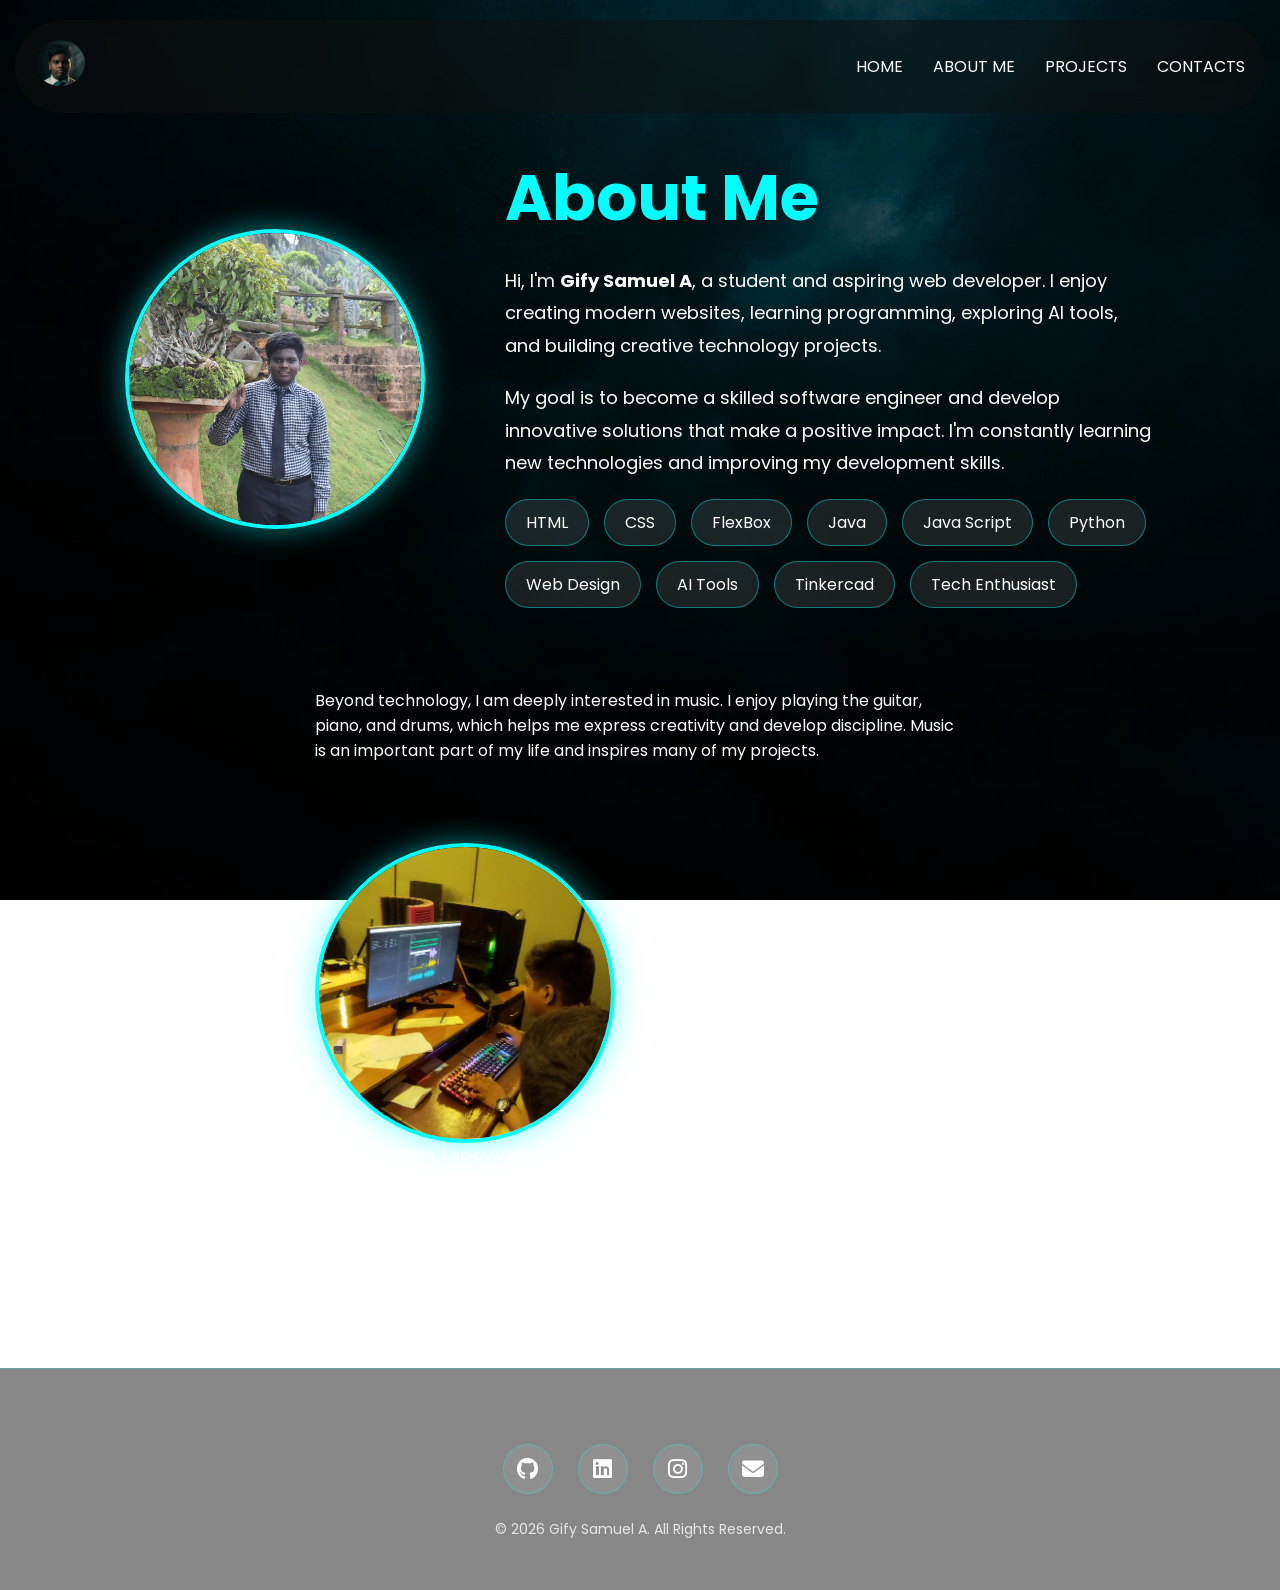
==== About.html @ 4fbe1c43 "Add files via upload" ====
<!DOCTYPE html>
<html>

<head>
    <title>About Me</title>

    <link href="https://fonts.googleapis.com/css2?family=Poppins:wght@300;400;600;700&display=swap" rel="stylesheet">
<link rel="stylesheet" href="https://cdnjs.cloudflare.com/ajax/libs/font-awesome/6.5.0/css/all.min.css">
    <style>

    * {
        margin: 0;
        padding: 0;
        box-sizing: border-box;
    }

    body {
        font-family: 'Poppins', sans-serif;

        background:
        linear-gradient(rgba(0,0,0,0.6), rgba(0,0,0,0.6)),
        url("PP.avif");

        background-size: cover;
        background-position: center;
        background-attachment: fixed;

        min-height: 100vh;

        animation: pageLoad 0.8s ease;
    }


    .header {
        background: rgba(17,16,16,0.5);
        backdrop-filter: blur(10px);

        position: fixed;
        top: 20px;
        left: 15px;
        right: 15px;

        padding: 20px;
        border-radius: 100px;

        display: flex;
        align-items: center;
        gap: 30px;

        z-index: 1000;

        animation: navDrop 0.8s ease;
        transition: 0.3s ease;
    }

    .header:hover {
        transform: translateY(-3px);
        box-shadow: 0 10px 30px rgba(0,255,255,0.15);
    }

    .logo {
        margin-right: auto;
    }

    .Gify {
        border-radius: 50%;
        transition: transform 0.4s ease;
    }

    .Gify:hover {
        transform: rotate(8deg) scale(1.05);
    }

    /* ===== LINKS ===== */

    .header a {
        color: white;
        text-decoration: none;
        position: relative;
        padding: 5px 0;

        transition: color 0.3s ease;
    }

    .header a:hover {
        color: cyan;
    }

    /* underline animation */
    .header a::after {
        content: "";
        position: absolute;
        left: 0;
        bottom: 0;

        width: 100%;
        height: 2px;

        background: cyan;

        transform: scaleX(0);
        transform-origin: left;

        transition: transform 0.3s ease;
    }

    .header a:hover::after {
        transform: scaleX(1);
    }

    

    /* ===== LAYOUT ===== */

    .about_container {
        min-height: 100vh;

        display: flex;
        justify-content: center;
        align-items: center;
        gap: 80px;
        

        padding: 150px 50px 50px;
        flex-wrap: wrap;
    }


    .main_img 
    {
        width: 300px;
        height: 300px;

        border-radius: 50%;
        overflow: hidden;

        border: 4px solid cyan;
        box-shadow: 0 0 30px rgba(0,255,255,0.5);

        animation: float 4s ease-in-out infinite, fadeIn 1s ease;
        transition: transform 0.4s ease;
    }

    .main_img:hover {
        transform: scale(1.05);
    }

    .main_img img {
        width: 100%;
        height: 100%;
        object-fit: cover;
    }

    /* ===== TEXT ===== */

    .about_text,.extra_AbtMusic,.extra_AbtMedia
     {
        color: white;
        max-width: 650px;

        animation: fadeUp 1s ease;
    }

    .about_text h1
     {
        font-size: clamp(2.5rem,5vw,4rem);
        color: cyan;
        margin-bottom: 20px;
    }

    .about_text p 
    {
        font-size: 18px;
        line-height: 1.8;
        margin-bottom: 20px;

        opacity: 0;
        animation: fadeUp 1s ease forwards;
    }

    .about_text p:nth-child(2) { animation-delay: 0.2s; }
    .about_text p:nth-child(3) { animation-delay: 0.4s; }


    .skills 
    {
        display: flex;
        
        flex-wrap: wrap;
        gap: 15px;
        margin-top: 20px;
    }

    .skill {
        background: rgba(255,255,255,0.1);
        padding: 10px 20px;
        border-radius: 30px;
        border: 1px solid rgba(0,255,255,0.4);

        transition: 0.3s ease;
        animation: popIn 0.6s ease forwards;
    }

    .skill:hover {
        transform: translateY(-5px) scale(1.05);
        background: rgba(0,255,255,0.1);
    }



    .footer
{
    margin-top: 100px;

    padding: 50px 20px;

    text-align: center;

    background: rgba(17,16,16,0.5);

    backdrop-filter: blur(10px);

    border-top: 1px solid rgba(0,255,255,0.2);
}

.footer h2
{
    color: cyan;

    margin-bottom: 10px;

    text-shadow:
    0 0 10px cyan,
    0 0 20px cyan;
}

.footer p
{
    color: white;

    opacity: 0.8;
}

.socials
{
    margin: 25px 0;

    display: flex;
    justify-content: center;
    gap: 25px;
}

.socials a
{
    width: 50px;
    height: 50px;

    display: flex;
    justify-content: center;
    align-items: center;

    border-radius: 50%;

    color: white;

    text-decoration: none;

    background: rgba(255,255,255,0.08);

    border: 1px solid rgba(0,255,255,0.3);

    transition: 0.4s;
}

.socials a:hover
{
    color: cyan;

    transform: translateY(-8px) scale(1.1);

    box-shadow:
    0 0 15px cyan,
    0 0 30px cyan;
}

.socials i
{
    font-size: 22px;
}

.copyright
{
    margin-top: 20px;

    font-size: 14px;

    opacity: 0.6;
}




    @keyframes navDrop {
        from { opacity: 0; transform: translateY(-40px); }
        to { opacity: 1; transform: translateY(0); }
    }

    @keyframes pageLoad {
        from { opacity: 0; transform: scale(0.98); }
        to { opacity: 1; transform: scale(1); }
    }

    @keyframes fadeUp {
        from { opacity: 0; transform: translateY(20px); }
        to { opacity: 1; transform: translateY(0); }
    }

    @keyframes float {
        0% { transform: translateY(0); }
        50% { transform: translateY(-15px); }
        100% { transform: translateY(0); }
    }

    @keyframes popIn {
        from { opacity: 0; transform: scale(0.8); }
        to { opacity: 1; transform: scale(1); }
    }

    </style>
</head>

<body>

<div class="header">

    <div class="logo">
        <img class="Gify" src="Gify.png" width="50">
    </div>

    <a href="index.html">HOME</a>
    <a href="About.html">ABOUT ME</a>
        <a href="Projects.html">PROJECTS</a>
    <a href="Contact.html">CONTACTS</a>

</div>

<div class="about_container">

    <div class="main_img">
        <img src="About_mainpic.jpg">
    </div>

    <div class="about_text">

        <h1>About Me</h1>

        <p>
            Hi, I'm <b>Gify Samuel A</b>, a student and aspiring web developer.
            I enjoy creating modern websites, learning programming,
            exploring AI tools, and building creative technology projects.
        </p>

        <p>
            My goal is to become a skilled software engineer and
            develop innovative solutions that make a positive impact.
            I'm constantly learning new technologies and improving
            my development skills.
        </p>



        <div class="skills">

             <div class="skill">HTML</div>

             <div class="skill">CSS</div>

             <div class="skill">FlexBox</div>

             <div class="skill">Java</div>

             <div class="skill">Java Script</div>

             <div class="skill">Python</div>

             <div class="skill">Web Design</div>

             <div class="skill">AI Tools</div>

             <div class="skill">Tinkercad</div>

            <div class="skill">Tech Enthusiast</div>

        </div>

        </div>



      <div class="extra_AbtMusic">
          <p>
         Beyond technology, I am deeply interested in music. I enjoy playing the guitar, piano, and drums, which helps me express creativity and develop discipline. Music is an important part of my life and inspires many of my projects.
         </p>
       </div>

      
       <div class="extra_AbtMedia">
           <div class="main_img">
                 <img src="Edit.jpg">
           </div>
          <p>
         In my free time, I enjoy video editing, experimenting with creative content, and learning about the latest advancements in technology and artificial intelligence. I love turning ideas into reality through both coding and digital media.
          </p>
        </div>

    </div>
</div>

<footer class="footer">


    <div class="socials">

        <a href="https://github.com/gifysamuel" target="_blank"><i class="fab fa-github"></i></a>

        <a href="https://www.linkedin.com/in/gifysamuel" target="_blank">
            <i class="fab fa-linkedin"></i>
        </a>

        <a href="#"><i class="fab fa-instagram"></i></a>

        <a href="mailto:gifysamuelamarth@gmail.com">
            <i class="fas fa-envelope"></i>
        </a>

    </div>

    <p class="copyright">
        © 2026 Gify Samuel A. All Rights Reserved.
    </p>

</footer>


</body>
</html>
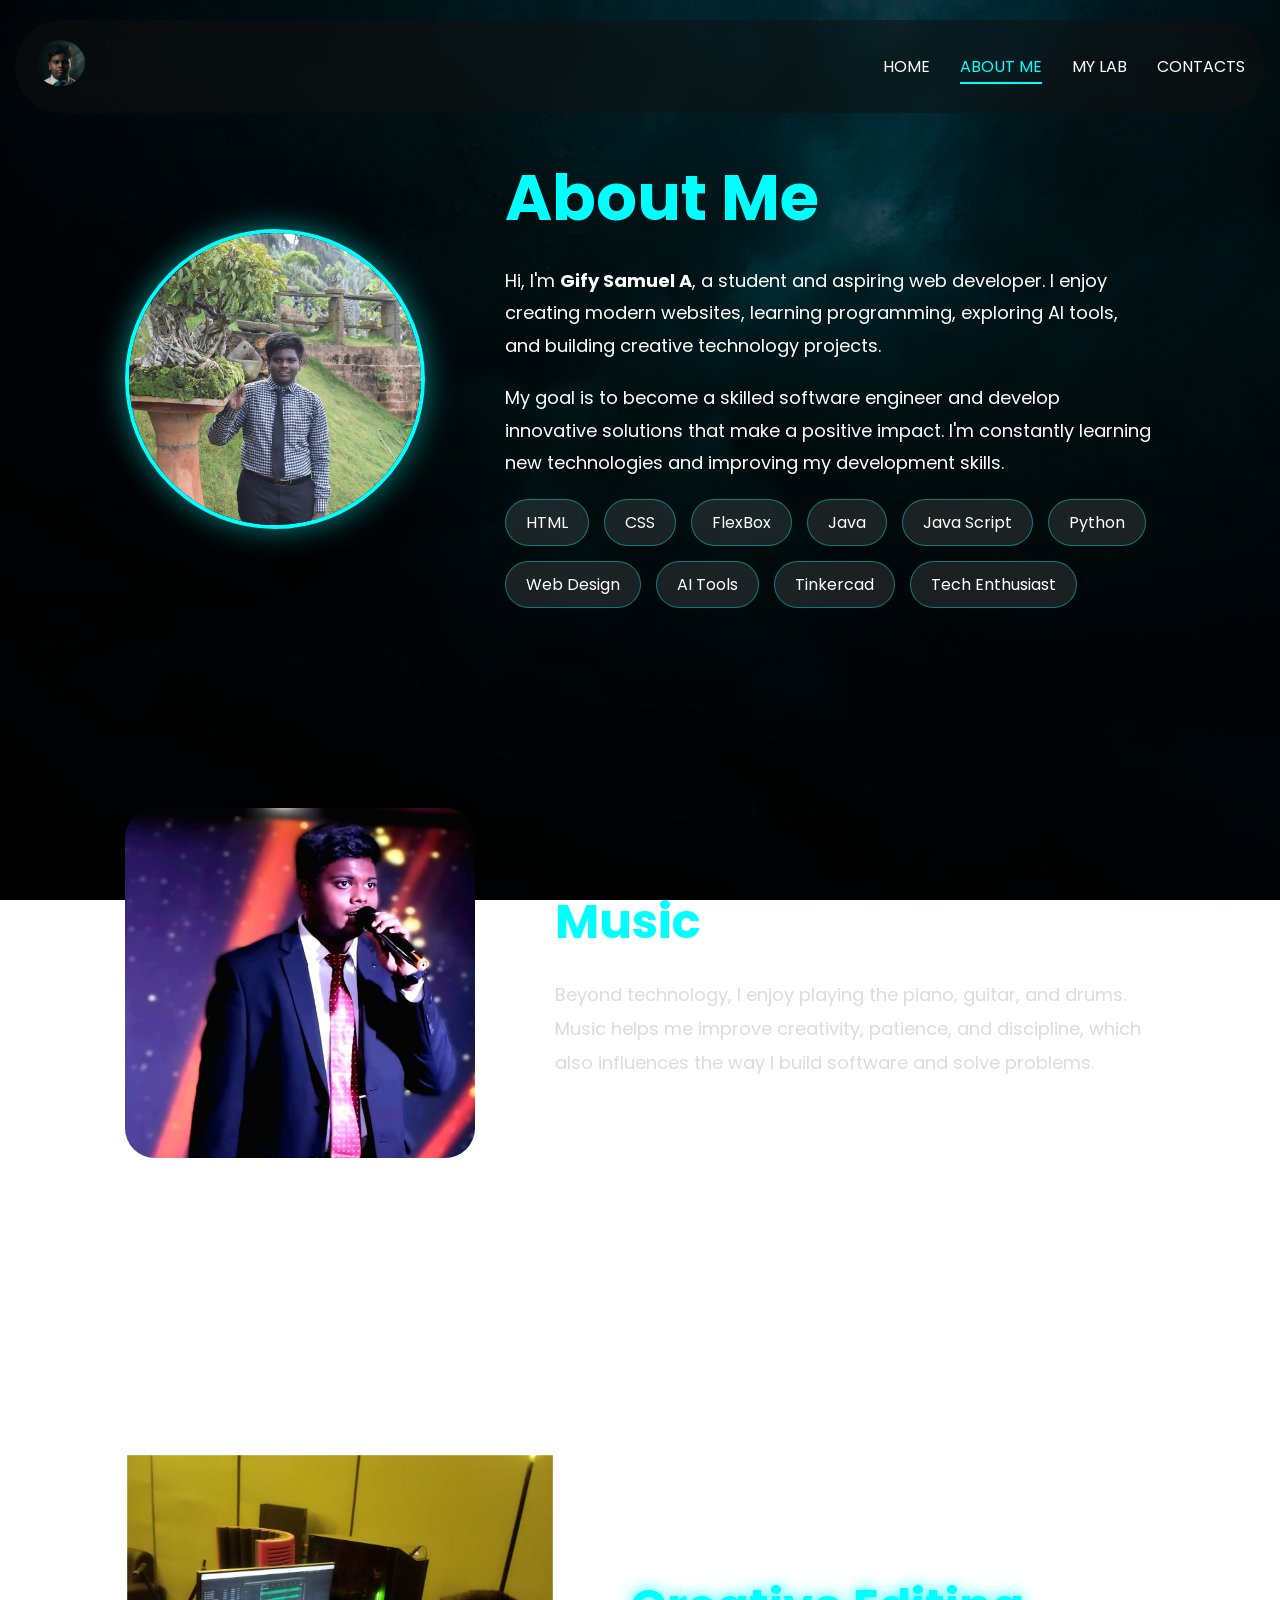
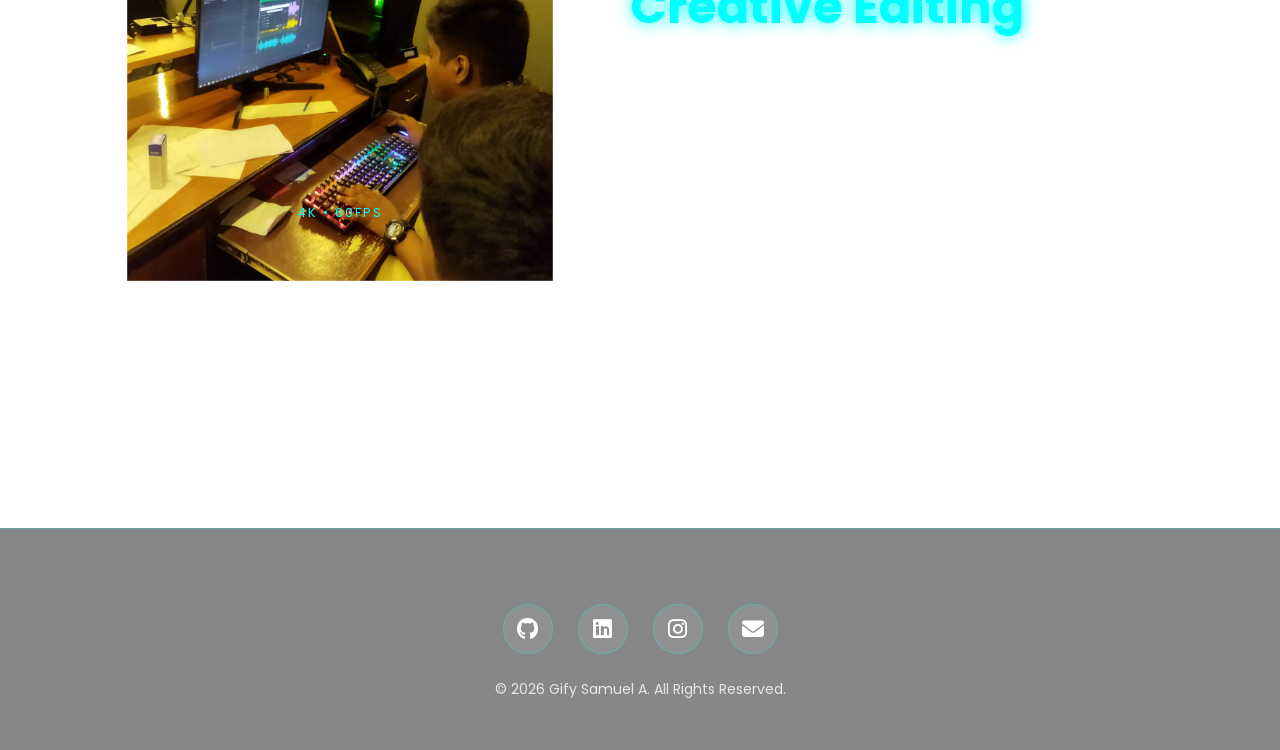
==== commit 93d48f6b: "Add files via upload" ====
--- a/About.html
+++ b/About.html
@@ -3,6 +3,12 @@
 
 <head>
     <title>About Me</title>
+        <link rel="preload" as="image" href="Edit.jpg">
+<link rel="preload" as="image" href="media2.jpg">
+
+<link rel="preload" as="image" href="Song.jpg">
+<link rel="preload" as="image" href="music1.jpg">
+
 
     <link href="https://fonts.googleapis.com/css2?family=Poppins:wght@300;400;600;700&display=swap" rel="stylesheet">
 <link rel="stylesheet" href="https://cdnjs.cloudflare.com/ajax/libs/font-awesome/6.5.0/css/all.min.css">
@@ -70,6 +76,15 @@
     .Gify:hover {
         transform: rotate(8deg) scale(1.05);
     }
+
+
+            .header a.active{
+            color:cyan;
+        }
+
+        .header a.active::after{
+            transform:scaleX(1);
+        }
 
     /* ===== LINKS ===== */
 
@@ -298,6 +313,151 @@
 }
 
 
+.music-section{
+
+    display:flex;
+    justify-content:center;
+    align-items:center;
+    gap:80px;
+
+    width:90%;
+    margin:120px auto;
+
+    flex-wrap:wrap;
+
+}
+
+.music-image{
+
+    width:350px;
+    height:350px;
+
+    border-radius:30px;
+
+    overflow:hidden;
+
+    position:relative;
+
+    animation:floatImage 5s ease-in-out infinite;
+
+}
+
+
+
+.music-slide{
+
+    position:absolute;
+    inset:0;
+
+    width:100%;
+    height:100%;
+
+    object-fit:cover;
+
+    border-radius:30px;
+
+    border:3px solid cyan;
+
+    box-shadow:0 0 25px rgba(0,255,255,.4);
+
+    opacity:0;
+
+    transform:scale(1);
+
+    transition:
+        opacity 1.2s ease,
+        transform 5s linear;
+}
+
+.music-slide.active{
+
+    opacity:1;
+    transform:scale(1.08);
+
+}
+
+.music-text{
+
+    max-width:600px;
+    color:white;
+
+}
+
+.music-text h2{
+
+    font-size:3rem;
+
+    color:cyan;
+
+    margin-bottom:20px;
+
+}
+
+.music-text p{
+
+    font-size:18px;
+
+    line-height:1.9;
+
+    color:#dcdcdc;
+
+}
+
+@keyframes floatImage{
+
+    0%{
+
+        transform:translateY(0px) rotate(-2deg);
+
+    }
+
+    25%{
+
+        transform:translateY(-15px) rotate(1deg);
+
+    }
+
+    50%{
+
+        transform:translateY(-25px) rotate(2deg);
+
+    }
+
+    75%{
+
+        transform:translateY(-15px) rotate(-1deg);
+
+    }
+
+    100%{
+
+        transform:translateY(0px) rotate(-2deg);
+
+    }
+
+}
+
+
+.music-image::before{
+
+    content:"";
+
+    position:absolute;
+
+    inset:-25px;
+    
+
+    border-radius:50%;
+
+    background:radial-gradient(circle,
+    rgba(0,255,255,.35),
+    transparent 70%);
+
+    z-index:-1;
+
+    animation:pulseGlow 4s ease-in-out infinite;
+
+}
 
 
     @keyframes navDrop {
@@ -326,6 +486,282 @@
         to { opacity: 1; transform: scale(1); }
     }
 
+.music-image:hover .music-slide{
+    transform:scale(1.12);
+}
+
+.editing_image:hover .slide{
+    transform:scale(1.15);
+}
+
+/* ===========================
+   EDITING SECTION
+=========================== */
+
+.editing_section{
+
+    display:flex;
+    justify-content:center;
+    align-items:center;
+    gap:100px;
+
+    width:90%;
+    max-width:1200px;
+
+    margin:120px auto;
+
+    flex-wrap:wrap;
+
+}
+
+/* FRAME */
+
+.editor_frame{
+
+    position:relative;
+
+    width:380px;
+    height:380px;
+
+    display:flex;
+    justify-content:center;
+    align-items:center;
+
+}
+
+/* IMAGE */
+
+.editing_image{
+
+    width:280px;
+    height:280px;
+
+    border-radius:50%;
+
+    overflow:hidden;
+
+    border:4px solid cyan;
+
+    animation:float 5s ease-in-out infinite;
+
+    box-shadow:
+    0 0 25px cyan,
+    0 0 60px rgba(0,255,255,.3);
+
+}
+
+.editing_image img{
+
+    width:100%;
+    height:100%;
+
+    object-fit:cover;
+
+    transition:.5s;
+
+}
+
+.editing_image:hover img{
+
+    transform:scale(1.08);
+
+}
+
+
+
+
+.editing_image img{
+
+    position:absolute;
+
+    inset:0;
+
+    width:100%;
+    height:100%;
+
+    object-fit:cover;
+
+    opacity:0;
+
+    transition:opacity 1.2s ease,
+               transform 4s linear;
+
+    transform:scale(1);
+}
+
+.editing_image img.active{
+
+    opacity:1;
+
+    transform:scale(1.12);
+}
+
+/* CAMERA CORNERS */
+
+.corner{
+
+    position:absolute;
+
+    width:45px;
+    height:45px;
+
+    border:3px solid cyan;
+
+}
+
+.tl{
+    top:20px;
+    left:20px;
+    border-right:none;
+    border-bottom:none;
+}
+
+.tr{
+    top:20px;
+    right:20px;
+    border-left:none;
+    border-bottom:none;
+}
+
+.bl{
+    bottom:20px;
+    left:20px;
+    border-right:none;
+    border-top:none;
+}
+
+.br{
+    bottom:20px;
+    right:20px;
+    border-left:none;
+    border-top:none;
+}
+
+/* REC */
+
+.recording{
+
+    position:absolute;
+
+    top:35px;
+    right:45px;
+
+    color:white;
+
+    font-size:14px;
+
+    letter-spacing:2px;
+
+}
+
+.dot{
+
+    width:10px;
+    height:10px;
+
+    display:inline-block;
+
+    background:red;
+
+    border-radius:50%;
+
+    margin-right:8px;
+
+    animation:blink 1s infinite;
+
+}
+
+/* CAMERA INFO */
+
+.camera-info{
+
+    position:absolute;
+
+    bottom:35px;
+    left:50%;
+
+    transform:translateX(-50%);
+
+    color:cyan;
+
+    letter-spacing:2px;
+
+    font-size:13px;
+
+}
+
+/* TEXT */
+
+.editing_text{
+
+    max-width:500px;
+
+    color:white;
+
+}
+
+.editing_text h2{
+
+    font-size:3rem;
+
+    color:cyan;
+
+    margin-bottom:20px;
+
+    text-shadow:0 0 15px cyan;
+
+}
+
+.editing_text p{
+
+    line-height:1.9;
+
+    opacity:.9;
+
+    font-size:18px;
+
+}
+
+/* ANIMATION */
+
+@keyframes blink{
+
+    50%{
+
+        opacity:.2;
+
+    }
+
+}
+
+@keyframes float{
+
+    0%,100%{
+
+        transform:translateY(0);
+
+    }
+
+    50%{
+
+        transform:translateY(-15px);
+
+    }
+
+}
+
+
+.slide{
+    opacity:0;
+    transition:opacity 1s ease;
+}
+
+.slide.active{
+    opacity:1;
+}
+
+
+
     </style>
 </head>
 
@@ -338,8 +774,8 @@
     </div>
 
     <a href="index.html">HOME</a>
-    <a href="About.html">ABOUT ME</a>
-        <a href="Projects.html">PROJECTS</a>
+    <a href="About.html" class="active">ABOUT ME</a>
+        <a href="Projects.html">MY LAB</a>
     <a href="Contact.html">CONTACTS</a>
 
 </div>
@@ -397,21 +833,73 @@
 
 
 
-      <div class="extra_AbtMusic">
-          <p>
-         Beyond technology, I am deeply interested in music. I enjoy playing the guitar, piano, and drums, which helps me express creativity and develop discipline. Music is an important part of my life and inspires many of my projects.
-         </p>
-       </div>
+<section class="music-section">
+
+        <div class="music-image">
+
+            <img src="Song.jpg" class="music-slide active" alt="Music">
+            <img src="music1.jpg" class="music-slide" alt="Music">
+
+
+
+    </div>
+
+    <div class="music-text">
+
+        <h2>Music</h2>
+
+        <p>
+            Beyond technology, I enjoy playing the piano, guitar, and drums.
+            Music helps me improve creativity, patience, and discipline, which
+            also influences the way I build software and solve problems.
+        </p>
+
+    </div>
+
+</section>
 
       
-       <div class="extra_AbtMedia">
-           <div class="main_img">
-                 <img src="Edit.jpg">
-           </div>
-          <p>
-         In my free time, I enjoy video editing, experimenting with creative content, and learning about the latest advancements in technology and artificial intelligence. I love turning ideas into reality through both coding and digital media.
-          </p>
+<div class="editing_section">
+
+    <div class="editor_frame">
+
+        <span class="corner tl"></span>
+        <span class="corner tr"></span>
+        <span class="corner bl"></span>
+        <span class="corner br"></span>
+
+        <div class="recording">
+            <span class="dot"></span> REC
         </div>
+
+    <div class="editing_image">
+
+        <div class="flash"></div>
+
+        <img src="Edit.jpg" class="slide active" alt="Editing">
+        <img src="media2.jpg" class="slide" alt="Editing">
+
+    </div>
+
+        <div class="camera-info">
+            4K • 60FPS
+        </div>
+
+    </div>
+
+    <div class="editing_text">
+
+        <h2>Creative Editing</h2>
+
+        <p>
+            I enjoy producing cinematic videos, editing visuals,
+            designing graphics, and creating engaging digital
+            experiences that combine creativity with technology.
+        </p>
+
+    </div>
+
+</div>
 
     </div>
 </div>
@@ -441,6 +929,70 @@
 
 </footer>
 
+<script>
+const slides = document.querySelectorAll(".editing_image .slide");
+
+Promise.all(
+    [...slides].map(img => {
+        return new Promise(resolve => {
+            if (img.complete) {
+                resolve();
+            } else {
+                img.onload = resolve;
+            }
+        });
+    })
+).then(() => {
+
+    let current = 0;
+
+    setInterval(() => {
+
+        slides[current].classList.remove("active");
+
+        current = (current + 1) % slides.length;
+
+        slides[current].classList.add("active");
+
+    }, 5000);
+
+});
+
+
+const musicSlides = document.querySelectorAll(".music-slide");
+
+const musicImages = [
+    "Song.jpg",
+    "music1.jpg"
+
+];
+
+// Preload all music images
+Promise.all(
+    musicImages.map(src => {
+        return new Promise(resolve => {
+            const img = new Image();
+            img.src = src;
+            img.onload = resolve;
+        });
+    })
+).then(() => {
+
+    let currentMusic = 0;
+
+    setInterval(() => {
+
+        musicSlides[currentMusic].classList.remove("active");
+
+        currentMusic = (currentMusic + 1) % musicSlides.length;
+
+        musicSlides[currentMusic].classList.add("active");
+
+    }, 6000);
+
+});
+</script>
+
 
 </body>
 </html>
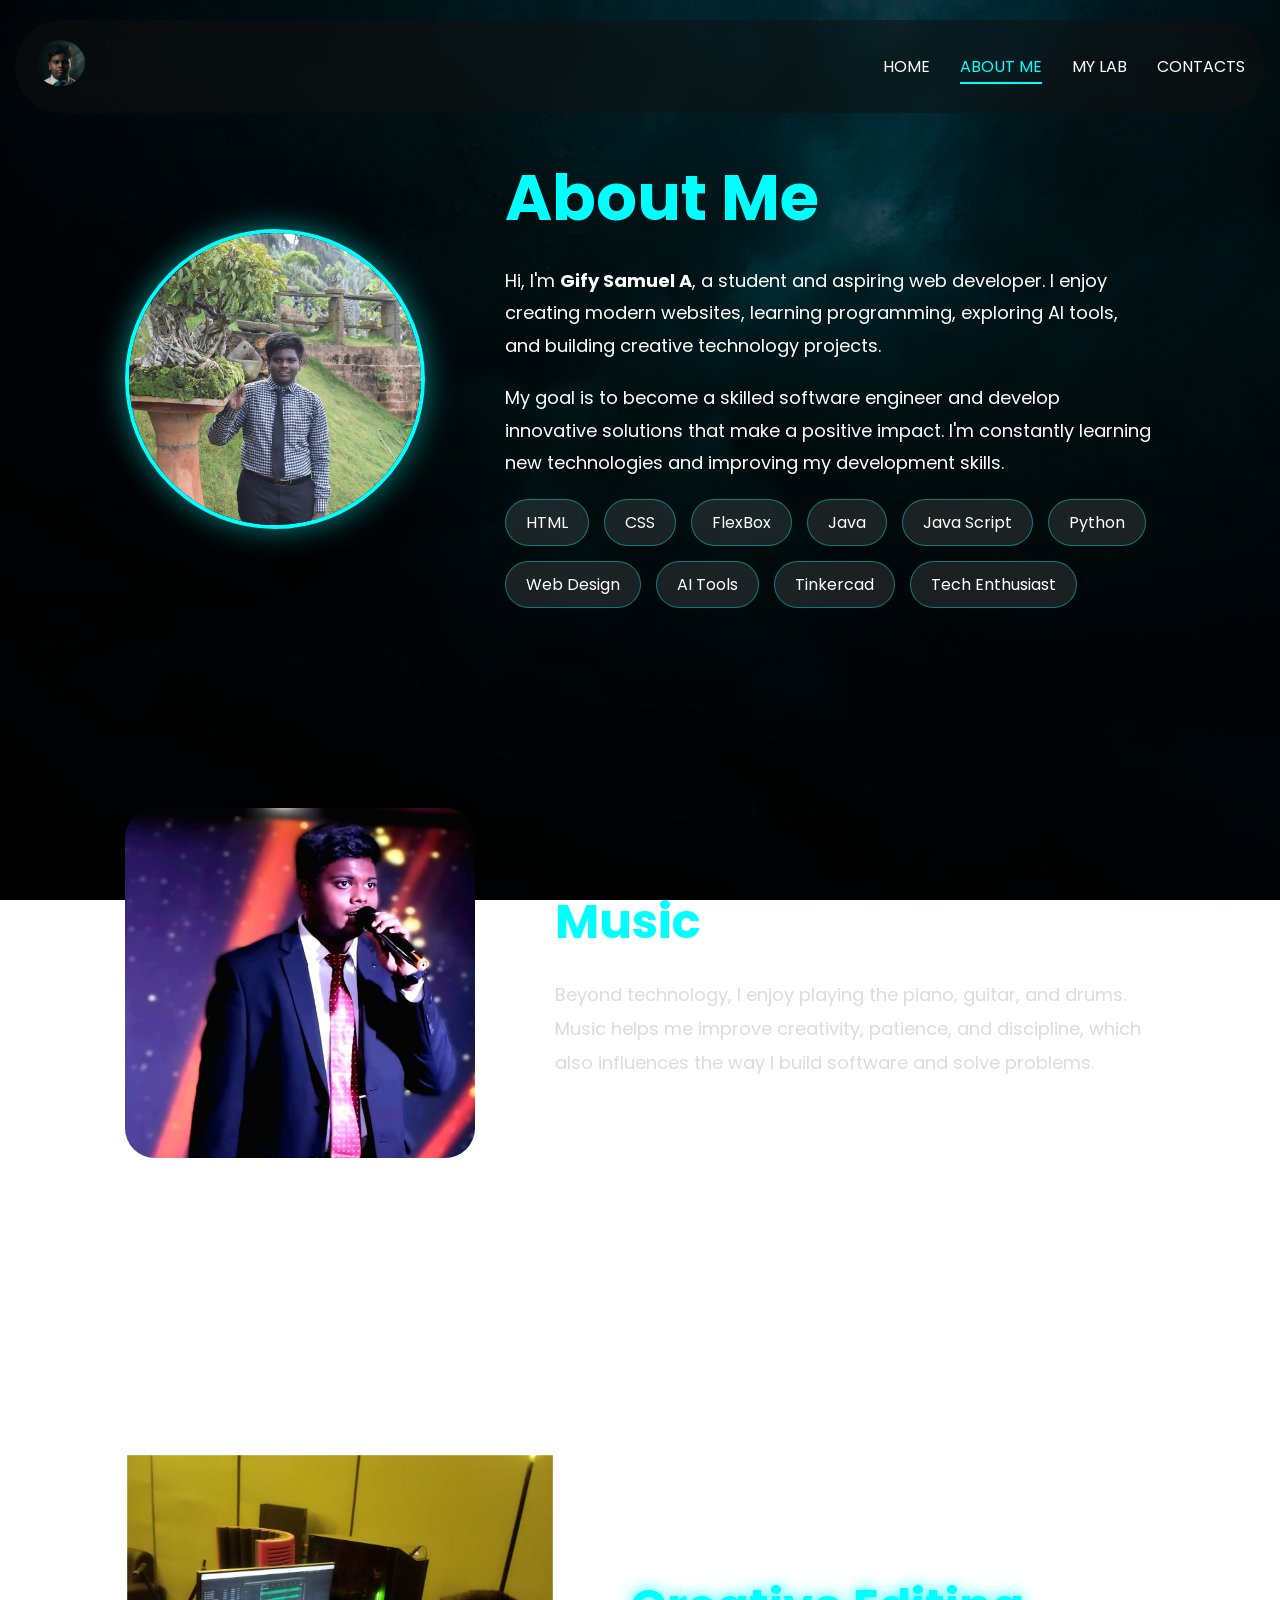
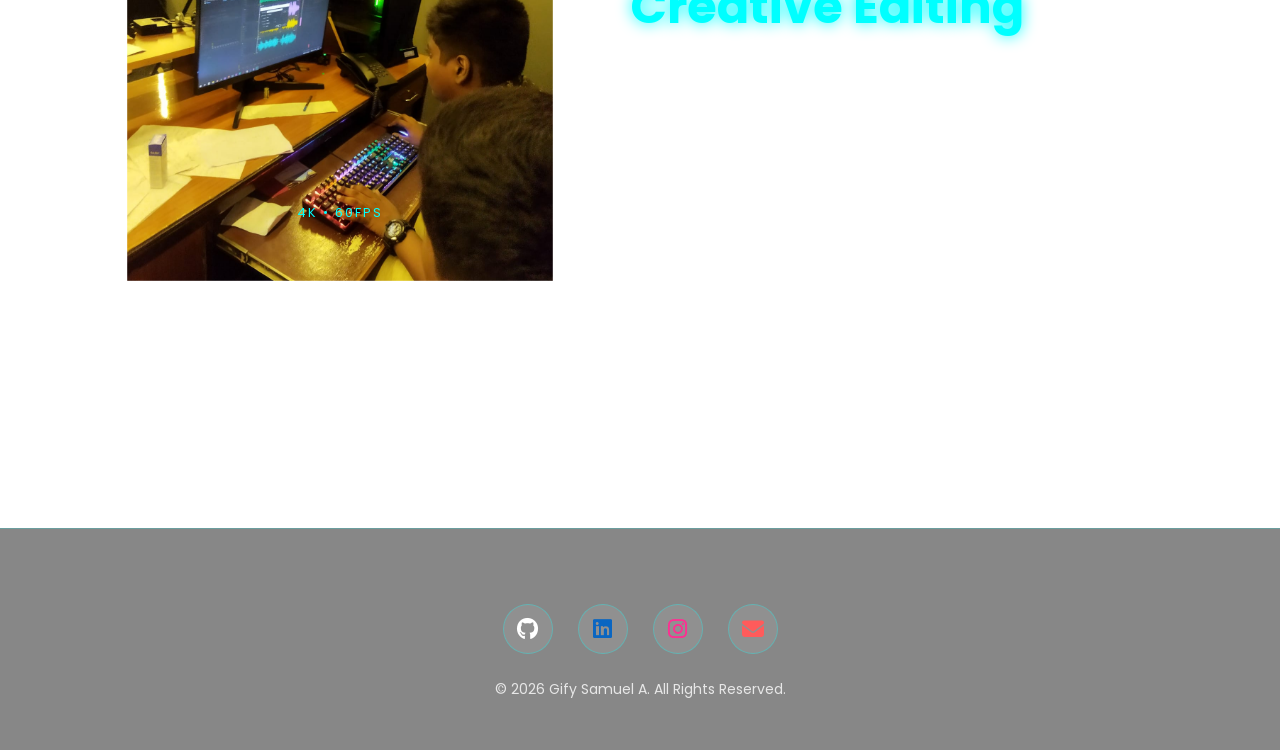
==== commit 32ff4aa6: "Add files via upload" ====
--- a/About.html
+++ b/About.html
@@ -760,7 +760,29 @@
     opacity:1;
 }
 
-
+.fa-phone{
+color:#00ff66;
+}
+
+.fa-envelope{
+color:#ff5b5b;
+}
+
+.fa-linkedin{
+color:#0A66C2;
+}
+
+.fa-github{
+color:white;
+}
+
+.fa-instagram{
+color:#ff2f92;
+}
+
+.fa-youtube{
+color:#ff0000;
+}
 
     </style>
 </head>
